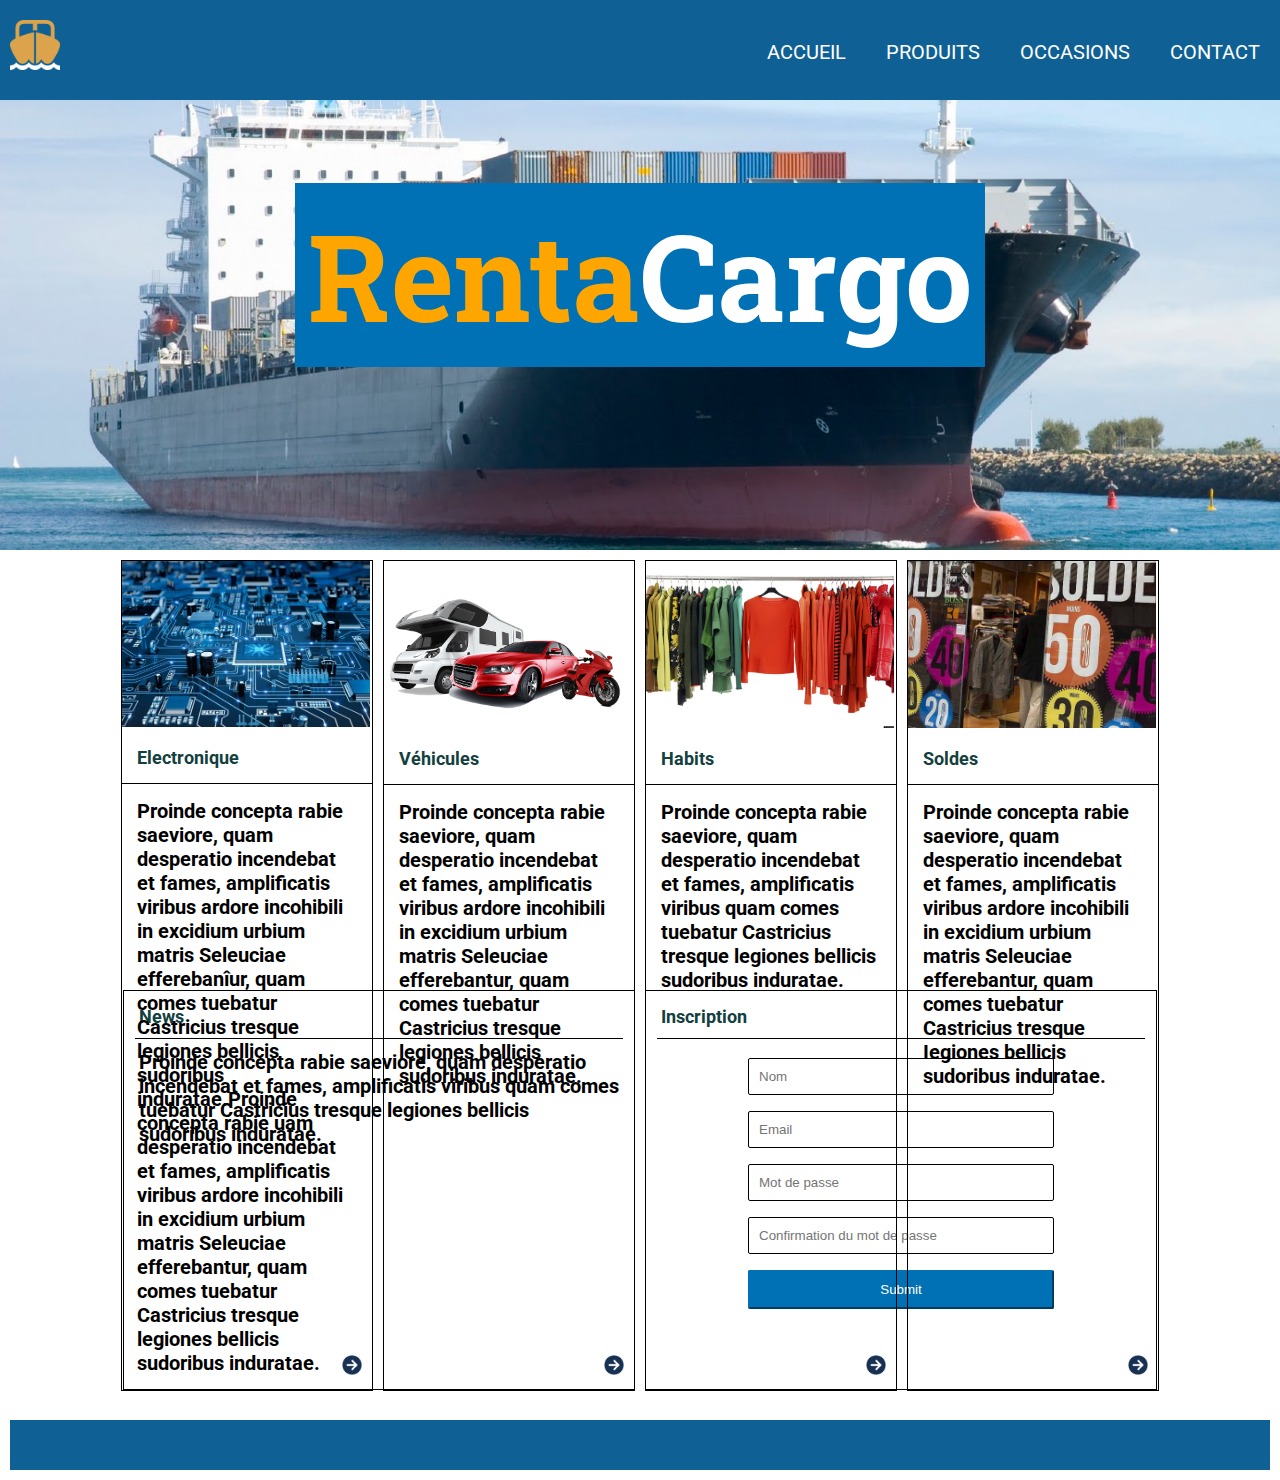
==== index.htm @ 73819aff "Improvement of the slider" ====
<!DOCTYPE html>
<html>

<head>
    <meta charset="UTF-8">
    <title>Flex</title>
    <link rel="stylesheet" type="text/css" href="style.css">
    <link rel="stylesheet" type="text/css" href="font-awesome.min.css">
    <link href="https://fonts.googleapis.com/css2?family=Roboto+Slab:wght@700&family=Roboto:wght@400&display=swap"
        rel="stylesheet">
    <link href="https://fonts.googleapis.com/css?family=Open+Sans|Roboto+Slab|Roboto" rel="stylesheet">
</head>

<body>

    <header>
        <div id="logo">
            <img src="images/logo.png" alt="logo boat">
        </div>
        <div id="menu">
            <div class="hamburger"></div>
            <div class="menuItem">ACCUEIL</div>
            <div class="menuItem">PRODUITS</div>
            <div class="menuItem">OCCASIONS</div>
            <div class="menuItem">CONTACT</div>
        </div>
    </header>

    <div id="slider">
        <div id="titleR">Renta<span id="titleC">Cargo</span></div>
    </div>

    <div id="groupe_produits">

        <div class="parentArrowProduits">
            <div>
                <img src="./images/electronique.jpg" alt="electronic picture" width="248px">
            </div>
            <div class="titleProduits">
                Electronique
            </div>
            <div class="txtProduits">
                Proinde concepta rabie saeviore, quam desperatio incendebat et fames, amplificatis viribus ardore
                incohibili
                in excidium urbium matris Seleuciae efferebanîur, quam comes tuebatur Castricius tresque legiones
                bellicis
                sudoribus induratae.Proinde concepta rabie uam desperatio incendebat et fames, amplificatis viribus
                ardore
                incohibili in excidium urbium matris Seleuciae efferebantur, quam comes tuebatur Castricius tresque
                legiones
                bellicis sudoribus induratae.
            </div>
            <div class="arrowProduits">
                <img src="./images/arrow.png" alt="right arrow" width="20px">
            </div>
        </div>

        <div class="parentArrowProduits">
            <div>
                <img src="./images/vehicules.png" alt="vehicules picture" width="248" height="167" class="imgProduits">
            </div>
            <div class="titleProduits">
                Véhicules
            </div>
            <div class="txtProduits">
                Proinde concepta rabie saeviore, quam desperatio incendebat et fames, amplificatis viribus ardore
                incohibili
                in excidium urbium matris Seleuciae efferebantur, quam comes tuebatur Castricius tresque legiones
                bellicis
                sudoribus induratae.
            </div>
            <div class="arrowProduits">
                <img src="./images/arrow.png" alt="right arrow" width="20px">
            </div>
        </div>
        <div class="parentArrowProduits">
            <div>
                <img src="./images/habits.jpg" alt="clothes picture" width="248" height="167" class="imgProduits">
            </div>
            <div class="titleProduits">
                Habits
            </div>
            <div class="txtProduits">
                Proinde concepta rabie saeviore, quam desperatio incendebat et fames, amplificatis viribus quam comes
                tuebatur Castricius tresque legiones bellicis sudoribus induratae.
            </div>
            <div class="arrowProduits">
                <img src="./images/arrow.png" alt="right arrow" width="20px">
            </div>
        </div>
        <div class="parentArrowProduits">
            <div>
                <img src="./images/soldes.jpg" alt="discount picture" width="248" height="167" class="imgProduits">
            </div>
            <div class="titleProduits">
                Soldes
            </div>
            <div class="txtProduits">
                Proinde concepta rabie saeviore, quam desperatio incendebat et fames, amplificatis viribus ardore
                incohibili in excidium urbium matris Seleuciae efferebantur, quam comes tuebatur Castricius tresque
                Iegiones bellicis sudoribus induratae.
            </div>
            <div class="arrowProduits">
                <img src="./images/arrow.png" alt="right arrow" width="20px">
            </div>
        </div>
    </div>

    <div id="groupe_news_form">
        <div>
            <div class="titleNewsForm">
                News
            </div>
            <div class="invisibleBorder">
                <div class="invisibleBorderNewsForm"></div>
            </div>
            <div class="txtNewsForm">
                Proinde concepta rabie saeviore, quam desperatio incendebat et fames, amplificatis viribus quam comes
                tuebatur Castricius tresque legiones bellicis sudoribus induratae.
            </div>
        </div>
        <div>
            <div class="titleNewsForm">
                Inscription
            </div>
            <div class="invisibleBorder">
                <div class="invisibleBorderNewsForm"></div>
            </div>
            <div>
                <form>
                    <input type="text" placeholder="Nom" name="uname">

                    <input type="email" placeholder="Email" name="email" required>

                    <input type="password" placeholder="Mot de passe" name="pw" required>

                    <input type="password" placeholder="Confirmation du mot de passe" name="pw confirmation" required>

                    <button>Submit</button>

                </form>
            </div>
        </div>
    </div>

    <div id="footer"></div>

</body>

</html>
---- style.css ----
body {
    font-family: "Roboto";
    color: white;
    font-size: 20px;
    margin: 0px;
}

header {
    width: 100%;
    height: 100px;
    background-color: #0f6195;
    display: flex;
    flex-direction: row;
    justify-content: space-between;
}

#logo {
    padding: 10px;
    padding-top: 20px;
    flex: 0 0 100px;
    box-sizing: border-box;
}

#logo img {
    width: 50px;
}

#menu {
    box-sizing: border-box;
    display: flex;
    align-items: stretch;
    flex-direction: row;
}

#hamburger {
    display: none;
}

#menu .menuItem {
    flex: 0 0 0;
    padding: 20px;
    padding-top: 40px;
}

#menu .menuItem:hover {
    cursor: pointer;
    background-color: #0071b4;
}

#slider {
    /*le height doit absolument être dans le container*/
    height: 350px;
    display: flex;
    justify-content: center;
    align-items: center;
    background-image: url(./images/boat.jpg);
    background-repeat: no-repeat;
    background-size: 100%;
    background-position-y: center;
    padding-bottom: 100px;
}

#titleR {
    font-family: 'Roboto Slab';
    font-size: 120px;
    font-weight: bold;
    background-color: #0071b4;
    padding: 1%;
    color: #ffa500;
}

#titleC {
    color: white;
}

#groupe_produits {
    display: flex;
    /*permet de zoomer/rétressir la fenêtre et les éléments se wrap au lieu de resize*/
    flex-wrap: wrap;
    justify-content: center;
    margin: 10px;
    height: 400px;
    gap: 10px;
}

#groupe_produits>div {
    width: 250px;
    border-style: solid;
    border-color: #000;
    border-width: 1px;
}

.imgProduits {
    object-fit: cover;
}

.titleProduits {
    font-size: large;
    font-weight: bold;
    color: #12403E;
    padding: 15px;
    border-bottom: 1px solid #000;
}

.txtProduits {
    color: #000;
    font-weight: bold;
    padding: 15px;
}

.arrowProduits {
    position: absolute;
    bottom: 10px;
    right: 10px;
}

.parentArrowProduits {
    position: relative;
}

#groupe_news_form {
    display: flex;
    justify-content: center;
    /*le height doit absolument être dans le container*/
    height: 400px;
    margin: 10px;
    padding: 20px;
    gap: 10px;
}

#groupe_news_form>div {
    /*le width peut être ici*/
    width: 510px;
    border-style: solid;
    border-color: #000;
    border-width: 1px;
}

.titleNewsForm {
    font-size: large;
    font-weight: bold;
    color: #12403E;
    padding: 15px;
    padding-bottom: 0px;
}

.invisibleBorder {
    border: 1px solid white;
    padding: 10px 10px;
}

.invisibleBorderNewsForm {
    color: #000;
    border-bottom: 1px solid #000;
}

.txtNewsForm {
    color: #000;
    font-weight: bold;
    padding-left: 15px;
    padding-right: 15px;
}

input[type=text],
input[type=email],
input[type=password] {
    width: 60%;
    padding: 10px;
    margin: 8px 20%;
    display: inline-block;
    border: 1px solid #000;
    box-sizing: border-box;
    border-radius: 2px;
}

button {
    background-color: #0071b4;
    border-color: #0071b4;
    border-radius: 2px;
    color: #fff;
    padding: 10px;
    margin: 8px 20%;
    width: 60%;
    cursor: pointer;
}

button:hover {
    opacity: 0.8;
}

#footer {
    background-color: #0f6195;
    /*le height doit absolument être dans le container*/
    height: 50px;
    margin: 10px;
}

@media only screen and (max-width: 500px) {

    body {
        font-size: 8px;
    }

    .bulletMenu {
        flex-flow: column wrap;
        padding: 0;
    }

    .bulletMenu a {
        padding: 10px;
    }

    .bulletMenu li:last-of-type a {
        border-bottom: none;
    }

    #test22 {
        display: inline-block;
        align-self: flex-end;
        align-items: end;
        position: relative;
    }

    #slider {
        /*le height doit absolument être dans le container*/
        height: 200px;
    }

    #groupe_produits {
        /*le height doit absolument être dans le container*/
        height: 800px;
        padding: 10 0 0 0;
    }

    #groupe_produits div {
        width: 100%;
    }

    #groupe_news_form {
        background-color: white;
        flex-wrap: wrap;
        /*le height doit absolument être dans le container*/
        height: 400px;
        padding: 0 0 0 0;
    }

}
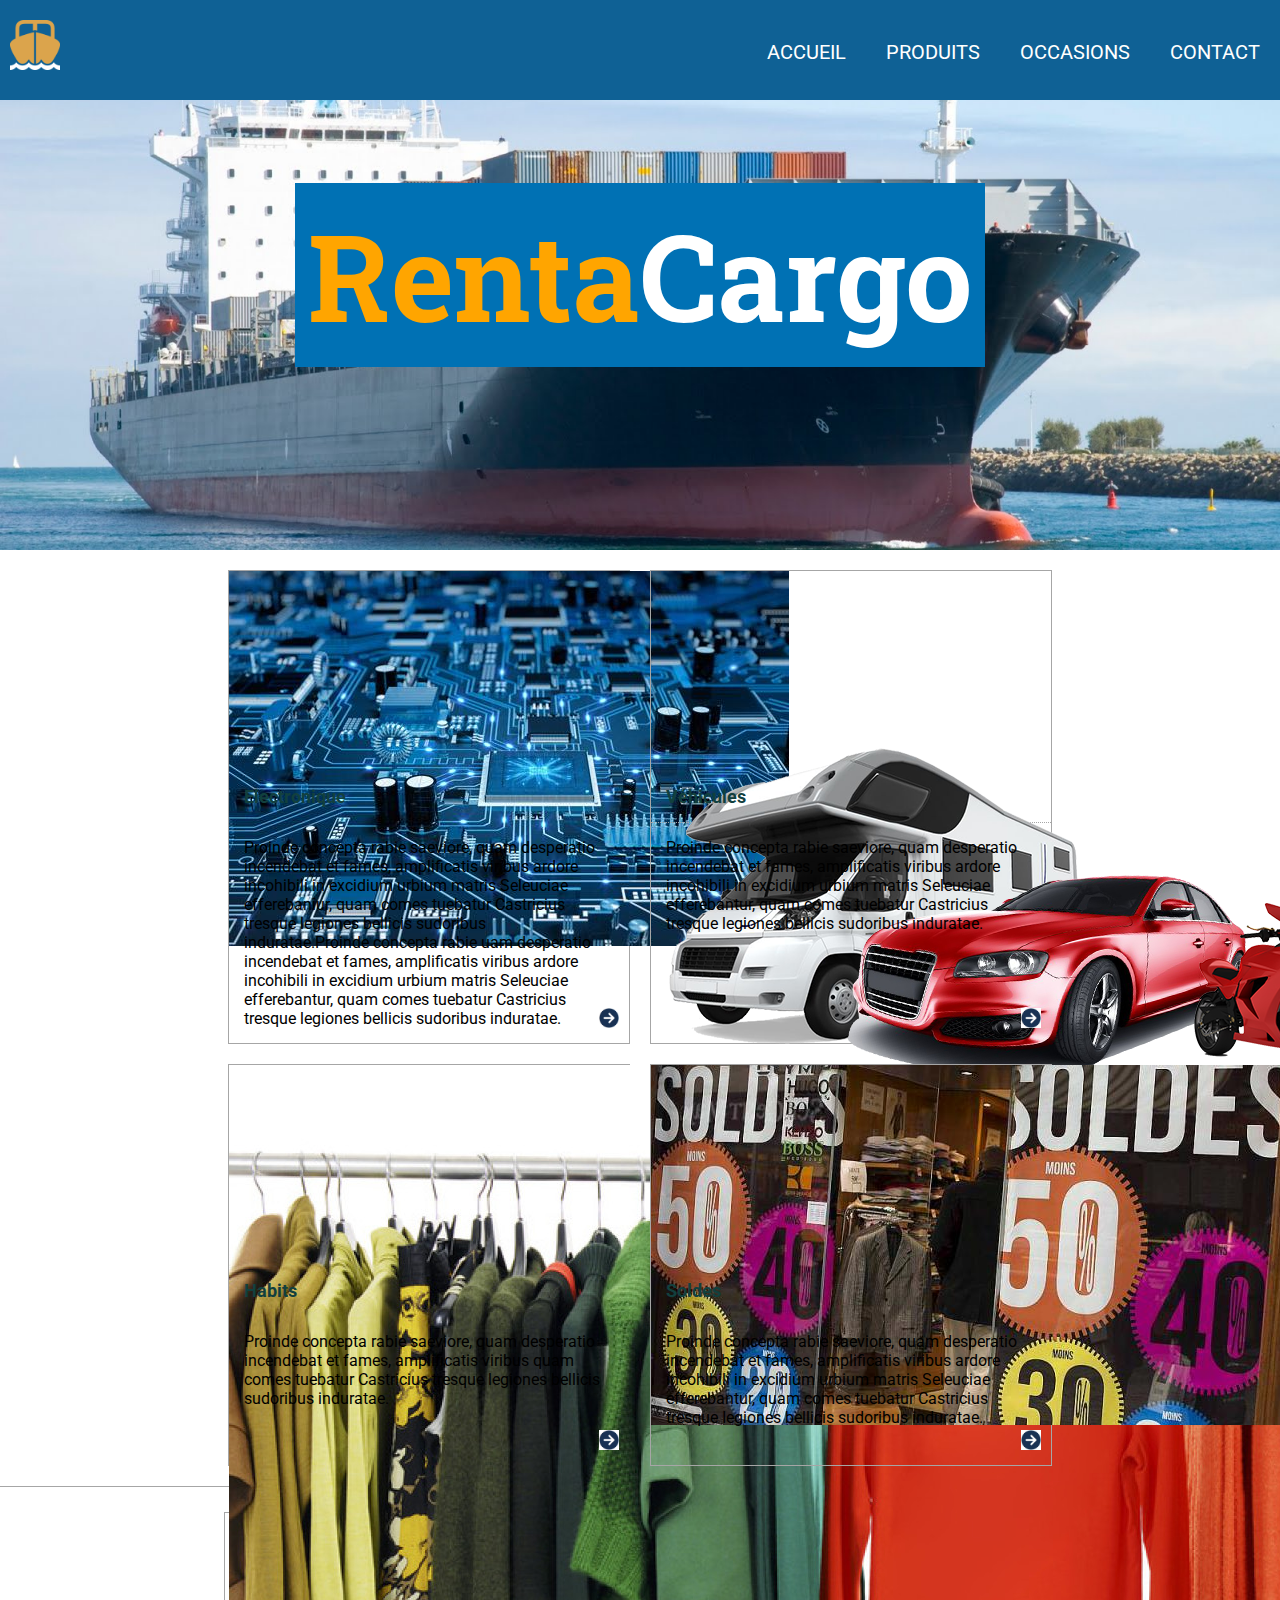
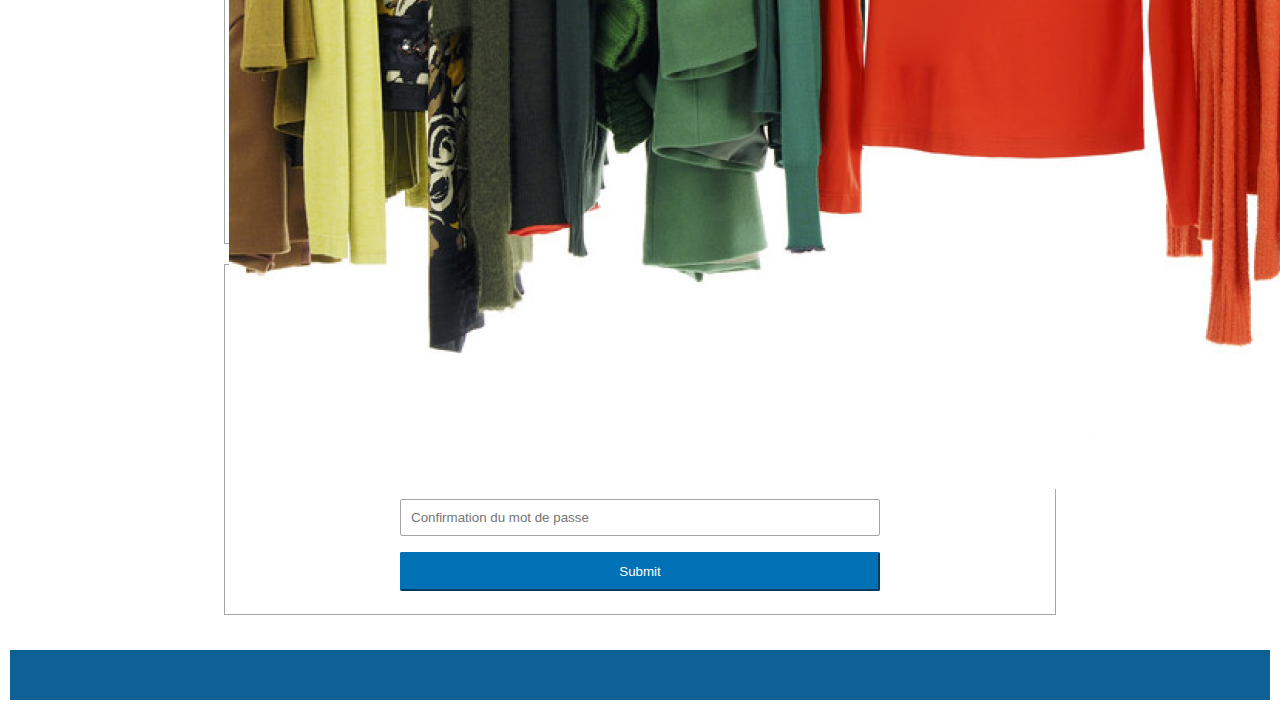
==== commit 96fc71bf: "Improvement of products & news form" ====
--- a/index.htm
+++ b/index.htm
@@ -30,16 +30,14 @@
         <div id="titleR">Renta<span id="titleC">Cargo</span></div>
     </div>
 
-    <div id="groupe_produits">
+    <div id="groupeProducts">
 
-        <div class="parentArrowProduits">
-            <div>
-                <img src="./images/electronique.jpg" alt="electronic picture" width="248px">
+        <div class="parentArrowProducts">
+            <div class="imgProducts">
+                <img src="./images/electronique.jpg" alt="electronic picture">
             </div>
-            <div class="titleProduits">
-                Electronique
-            </div>
-            <div class="txtProduits">
+            <div class="title">Electronique</div>
+            <div class="descriptionProducts">
                 Proinde concepta rabie saeviore, quam desperatio incendebat et fames, amplificatis viribus ardore
                 incohibili
                 in excidium urbium matris Seleuciae efferebanîur, quam comes tuebatur Castricius tresque legiones
@@ -50,79 +48,66 @@
                 legiones
                 bellicis sudoribus induratae.
             </div>
-            <div class="arrowProduits">
+            <div class="arrowProducts">
                 <img src="./images/arrow.png" alt="right arrow" width="20px">
             </div>
         </div>
 
-        <div class="parentArrowProduits">
-            <div>
-                <img src="./images/vehicules.png" alt="vehicules picture" width="248" height="167" class="imgProduits">
+        <div class="parentArrowProducts">
+            <div class="imgProducts">
+                <img src="./images/vehicules.png" alt="vehicules picture">
             </div>
-            <div class="titleProduits">
-                Véhicules
-            </div>
-            <div class="txtProduits">
+            <div class="title">Véhicules</div>
+            <div class="descriptionProducts">
                 Proinde concepta rabie saeviore, quam desperatio incendebat et fames, amplificatis viribus ardore
                 incohibili
                 in excidium urbium matris Seleuciae efferebantur, quam comes tuebatur Castricius tresque legiones
                 bellicis
                 sudoribus induratae.
             </div>
-            <div class="arrowProduits">
+            <div class="arrowProducts">
                 <img src="./images/arrow.png" alt="right arrow" width="20px">
             </div>
         </div>
-        <div class="parentArrowProduits">
-            <div>
-                <img src="./images/habits.jpg" alt="clothes picture" width="248" height="167" class="imgProduits">
+        <div class="parentArrowProducts">
+            <div class="imgProducts">
+                <img src="./images/habits.jpg" alt="clothes picture">
             </div>
-            <div class="titleProduits">
-                Habits
-            </div>
-            <div class="txtProduits">
+            <div class="title">Habits</div>
+            <div class="descriptionProducts">
                 Proinde concepta rabie saeviore, quam desperatio incendebat et fames, amplificatis viribus quam comes
                 tuebatur Castricius tresque legiones bellicis sudoribus induratae.
             </div>
-            <div class="arrowProduits">
+            <div class="arrowProducts">
                 <img src="./images/arrow.png" alt="right arrow" width="20px">
             </div>
         </div>
-        <div class="parentArrowProduits">
-            <div>
-                <img src="./images/soldes.jpg" alt="discount picture" width="248" height="167" class="imgProduits">
+        <div class="parentArrowProducts">
+            <div class="imgProducts">
+                <img src="./images/soldes.jpg" alt="discount picture">
             </div>
-            <div class="titleProduits">
-                Soldes
-            </div>
-            <div class="txtProduits">
+            <div class="title">Soldes</div>
+            <div class="descriptionProducts">
                 Proinde concepta rabie saeviore, quam desperatio incendebat et fames, amplificatis viribus ardore
                 incohibili in excidium urbium matris Seleuciae efferebantur, quam comes tuebatur Castricius tresque
                 Iegiones bellicis sudoribus induratae.
             </div>
-            <div class="arrowProduits">
+            <div class="arrowProducts">
                 <img src="./images/arrow.png" alt="right arrow" width="20px">
             </div>
         </div>
     </div>
 
-    <div id="groupe_news_form">
+    <div id="groupNewsForm">
         <div>
-            <div class="titleNewsForm">
-                News
-            </div>
-            <div class="invisibleBorder">
-                <div class="invisibleBorderNewsForm"></div>
-            </div>
+            <div class="title">News</div>
             <div class="txtNewsForm">
                 Proinde concepta rabie saeviore, quam desperatio incendebat et fames, amplificatis viribus quam comes
                 tuebatur Castricius tresque legiones bellicis sudoribus induratae.
             </div>
         </div>
         <div>
-            <div class="titleNewsForm">
-                Inscription
-            </div>
+            <div class="title">Inscription</div>
             <div class="invisibleBorder">
                 <div class="invisibleBorderNewsForm"></div>
             </div>
--- a/style.css
+++ b/style.css
@@ -73,90 +73,76 @@
     color: white;
 }
 
-#groupe_produits {
-    display: flex;
-    /*permet de zoomer/rétressir la fenêtre et les éléments se wrap au lieu de resize*/
+#groupeProducts {
+    display: flex;
     flex-wrap: wrap;
     justify-content: center;
+    flex-direction: row;
+    margin: auto;
+    padding: 10px;
+}
+
+#groupeProducts>div {
+    min-height: 400px;
+    width: 400px;
+    border: 1px solid #A6A6A6;
     margin: 10px;
-    height: 400px;
-    gap: 10px;
-}
-
-#groupe_produits>div {
-    width: 250px;
-    border-style: solid;
-    border-color: #000;
-    border-width: 1px;
-}
-
-.imgProduits {
-    object-fit: cover;
-}
-
-.titleProduits {
+}
+
+.imgProducts {
+    width: 100%;
+    height: 200px;
+    display: block;
+    background-repeat: no-repeat;
+    background-size: 100%;
+    background-position: center;
+}
+
+.title {
     font-size: large;
     font-weight: bold;
     color: #12403E;
     padding: 15px;
-    border-bottom: 1px solid #000;
-}
-
-.txtProduits {
+    border-bottom: 1px dotted #A6A6A6;
+}
+
+.descriptionProducts {
     color: #000;
-    font-weight: bold;
-    padding: 15px;
-}
-
-.arrowProduits {
+    font-size: medium;
+    padding: 15px;
+}
+
+.arrowProducts {
     position: absolute;
     bottom: 10px;
     right: 10px;
 }
 
-.parentArrowProduits {
+.parentArrowProducts {
     position: relative;
 }
 
-#groupe_news_form {
-    display: flex;
+#groupNewsForm {
+    display: flex;
+    flex-wrap: wrap;
     justify-content: center;
-    /*le height doit absolument être dans le container*/
-    height: 400px;
+    flex-direction: row;
+    margin: auto;
+    padding: 15px;
+    border-top: 1px solid #A6A6A6;
+}
+
+#groupNewsForm>div {
+    width: 800px;
+    min-height: 300px;
     margin: 10px;
-    padding: 20px;
-    gap: 10px;
-}
-
-#groupe_news_form>div {
-    /*le width peut être ici*/
-    width: 510px;
-    border-style: solid;
-    border-color: #000;
-    border-width: 1px;
-}
-
-.titleNewsForm {
-    font-size: large;
-    font-weight: bold;
-    color: #12403E;
-    padding: 15px;
-    padding-bottom: 0px;
-}
-
-.invisibleBorder {
-    border: 1px solid white;
-    padding: 10px 10px;
-}
-
-.invisibleBorderNewsForm {
-    color: #000;
-    border-bottom: 1px solid #000;
+    padding: 15px;
+    border: 1px solid #A6A6A6;
+    display: block;
 }
 
 .txtNewsForm {
     color: #000;
-    font-weight: bold;
     padding-left: 15px;
     padding-right: 15px;
 }
@@ -168,7 +154,7 @@
     padding: 10px;
     margin: 8px 20%;
     display: inline-block;
-    border: 1px solid #000;
+    border: 1px solid #A6A6A6;
     box-sizing: border-box;
     border-radius: 2px;
 }
@@ -226,17 +212,17 @@
         height: 200px;
     }
 
-    #groupe_produits {
+    #groupe_Products {
         /*le height doit absolument être dans le container*/
         height: 800px;
         padding: 10 0 0 0;
     }
 
-    #groupe_produits div {
+    #groupe_Products div {
         width: 100%;
     }
 
-    #groupe_news_form {
+    #groupNewsForm {
         background-color: white;
         flex-wrap: wrap;
         /*le height doit absolument être dans le container*/
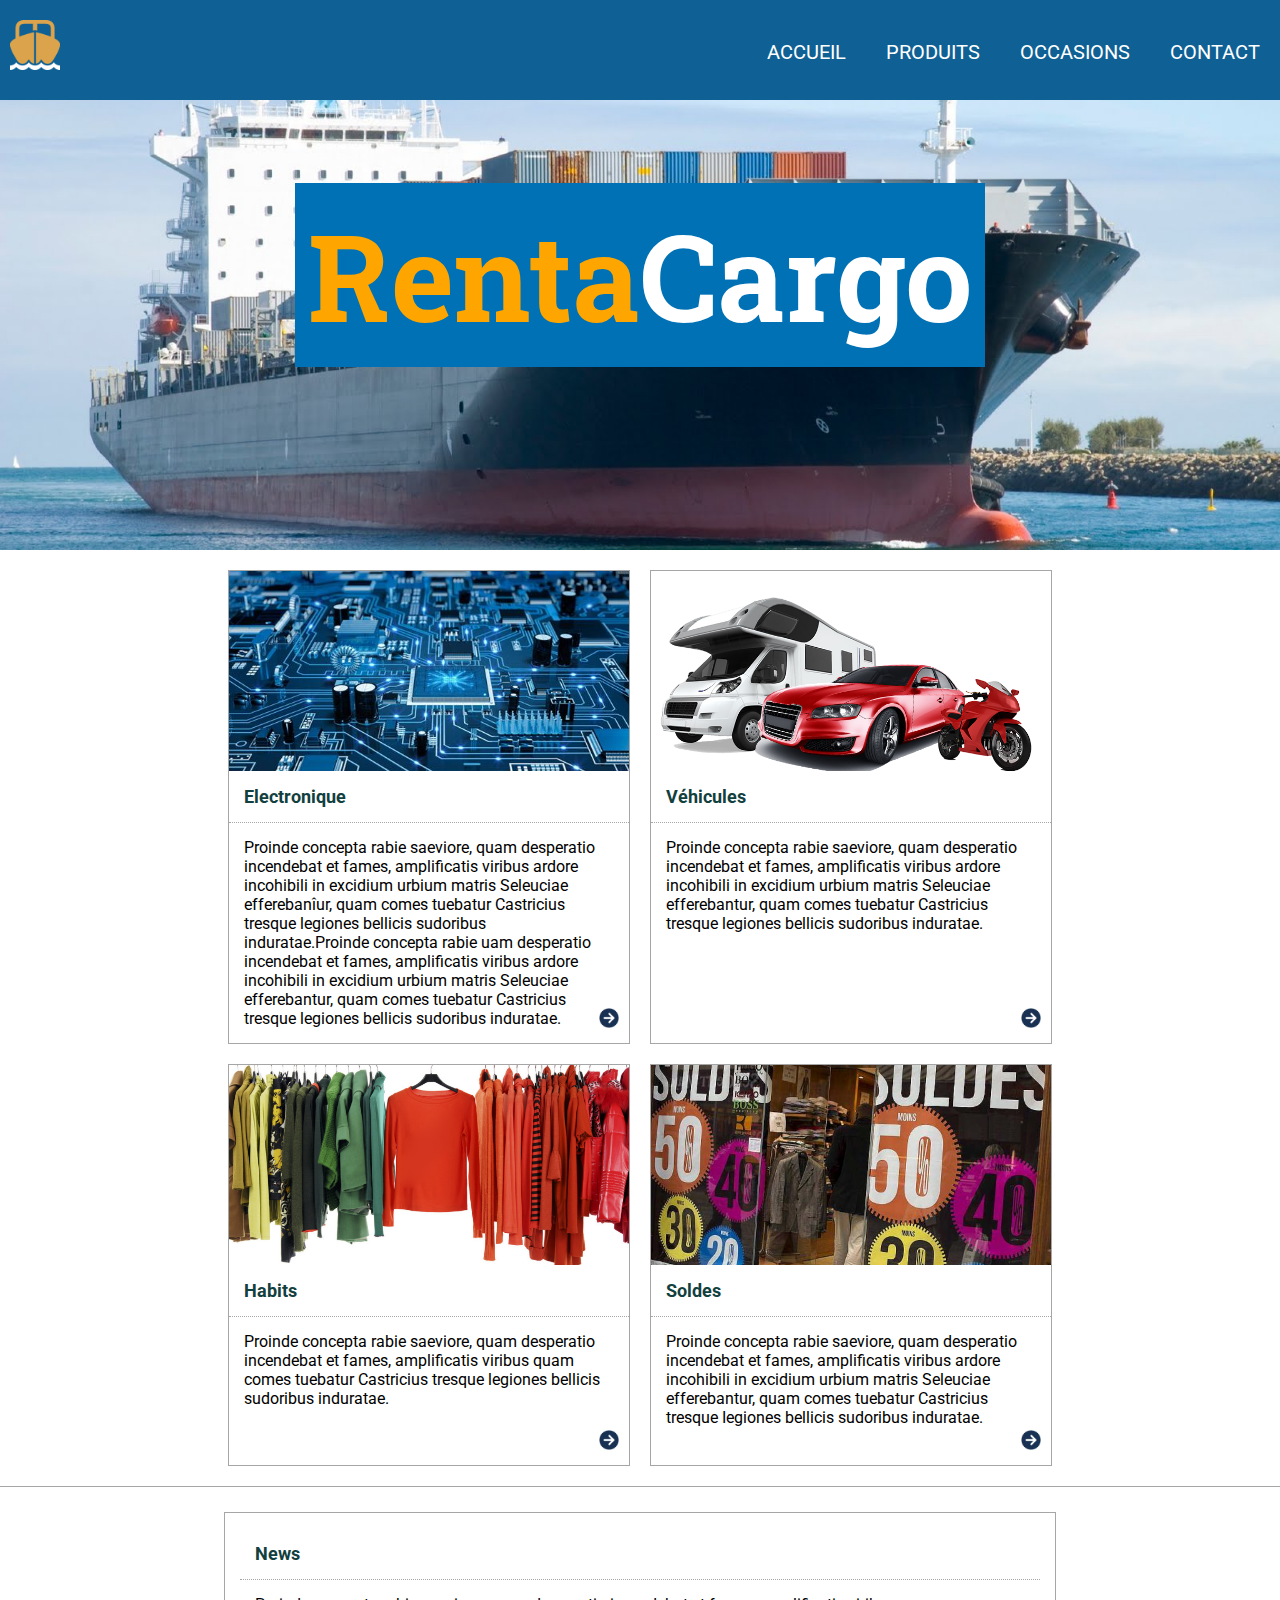
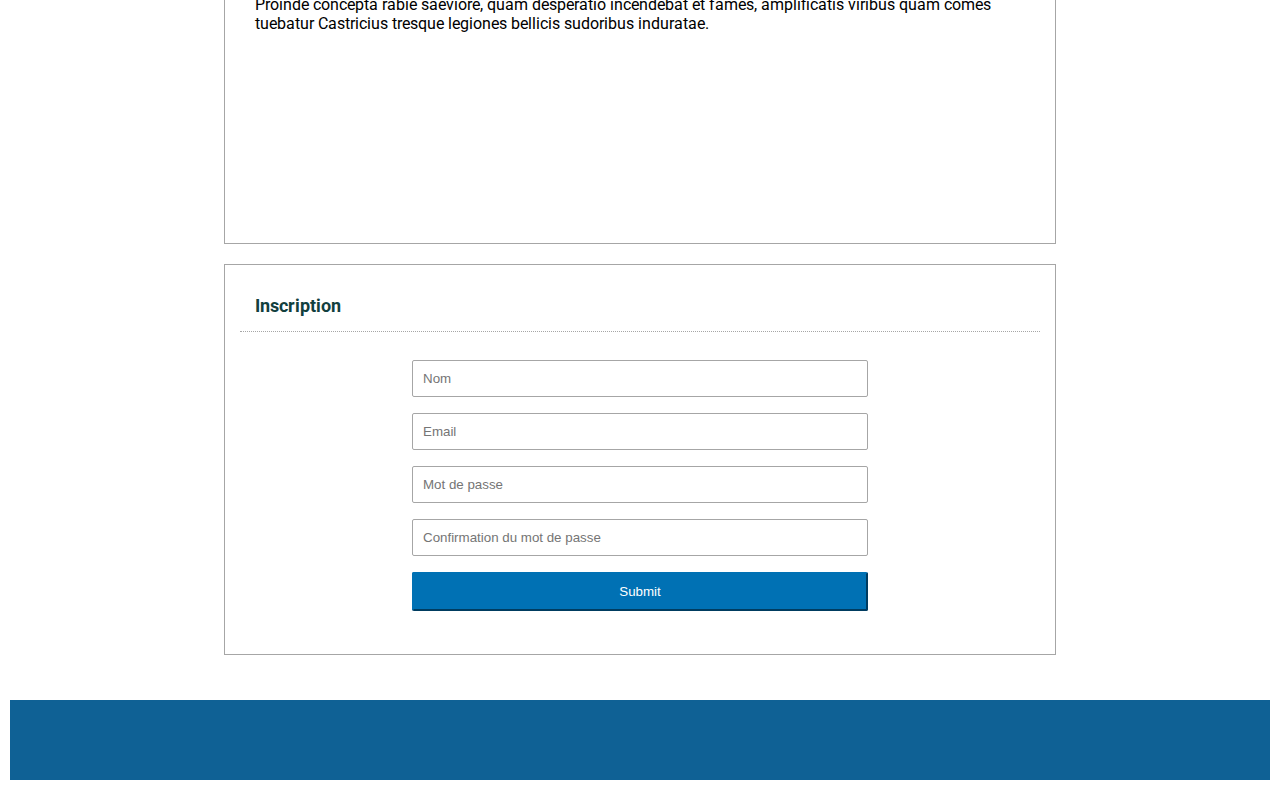
==== commit 9d218f11: "Improvement of products, news, form, footer" ====
--- a/index.htm
+++ b/index.htm
@@ -3,7 +3,7 @@
 
 <head>
     <meta charset="UTF-8">
-    <title>Flex</title>
+    <title>Flexbox</title>
     <link rel="stylesheet" type="text/css" href="style.css">
     <link rel="stylesheet" type="text/css" href="font-awesome.min.css">
     <link href="https://fonts.googleapis.com/css2?family=Roboto+Slab:wght@700&family=Roboto:wght@400&display=swap"
@@ -33,9 +33,7 @@
     <div id="groupeProducts">
 
         <div class="parentArrowProducts">
-            <div class="imgProducts">
-                <img src="./images/electronique.jpg" alt="electronic picture">
-            </div>
+            <div class="imgProducts" id="imgElectronic"></div>
             <div class="title">Electronique</div>
             <div class="descriptionProducts">
                 Proinde concepta rabie saeviore, quam desperatio incendebat et fames, amplificatis viribus ardore
@@ -49,14 +47,12 @@
                 bellicis sudoribus induratae.
             </div>
             <div class="arrowProducts">
-                <img src="./images/arrow.png" alt="right arrow" width="20px">
+                <img src="./images/arrow.png" alt="right arrow">
             </div>
         </div>
 
         <div class="parentArrowProducts">
-            <div class="imgProducts">
-                <img src="./images/vehicules.png" alt="vehicules picture">
-            </div>
+            <div class="imgProducts" id="imgVehicle"></div>
             <div class="title">Véhicules</div>
             <div class="descriptionProducts">
                 Proinde concepta rabie saeviore, quam desperatio incendebat et fames, amplificatis viribus ardore
@@ -66,26 +62,22 @@
                 sudoribus induratae.
             </div>
             <div class="arrowProducts">
-                <img src="./images/arrow.png" alt="right arrow" width="20px">
+                <img src="./images/arrow.png" alt="right arrow">
             </div>
         </div>
         <div class="parentArrowProducts">
-            <div class="imgProducts">
-                <img src="./images/habits.jpg" alt="clothes picture">
-            </div>
+            <div class="imgProducts" id="imgClothes"></div>
             <div class="title">Habits</div>
             <div class="descriptionProducts">
                 Proinde concepta rabie saeviore, quam desperatio incendebat et fames, amplificatis viribus quam comes
                 tuebatur Castricius tresque legiones bellicis sudoribus induratae.
             </div>
             <div class="arrowProducts">
-                <img src="./images/arrow.png" alt="right arrow" width="20px">
+                <img src="./images/arrow.png" alt="right arrow">
             </div>
         </div>
         <div class="parentArrowProducts">
-            <div class="imgProducts">
-                <img src="./images/soldes.jpg" alt="discount picture">
-            </div>
+            <div class="imgProducts" id="imgSales"></div>
             <div class="title">Soldes</div>
             <div class="descriptionProducts">
                 Proinde concepta rabie saeviore, quam desperatio incendebat et fames, amplificatis viribus ardore
@@ -93,7 +85,7 @@
                 Iegiones bellicis sudoribus induratae.
             </div>
             <div class="arrowProducts">
-                <img src="./images/arrow.png" alt="right arrow" width="20px">
+                <img src="./images/arrow.png" alt="right arrow">
             </div>
         </div>
     </div>
@@ -101,7 +93,7 @@
     <div id="groupNewsForm">
         <div>
             <div class="title">News</div>
-            <div class="txtNewsForm">
+            <div class="descriptionProducts">
                 Proinde concepta rabie saeviore, quam desperatio incendebat et fames, amplificatis viribus quam comes
                 tuebatur Castricius tresque legiones bellicis sudoribus induratae.
             </div>
@@ -128,7 +120,7 @@
         </div>
     </div>
 
-    <div id="footer"></div>
+    <footer></footer>
 
 </body>
 
--- a/style.css
+++ b/style.css
@@ -98,6 +98,22 @@
     background-position: center;
 }
 
+#imgElectronic {
+    background-image: url("images/electronique.jpg");
+}
+
+#imgVehicle {
+    background-image: url("images/vehicules.png");
+}
+
+#imgClothes {
+    background-image: url("images/habits.jpg");
+}
+
+#imgSales {
+    background-image: url("images/soldes.jpg");
+}
+
 .title {
     font-size: large;
     font-weight: bold;
@@ -118,6 +134,10 @@
     right: 10px;
 }
 
+.arrowProducts img {
+    width: 20px;
+}
+
 .parentArrowProducts {
     position: relative;
 }
@@ -141,10 +161,8 @@
     display: block;
 }
 
-.txtNewsForm {
-    color: #000;
-    padding-left: 15px;
-    padding-right: 15px;
+form {
+    padding: 20px;
 }
 
 input[type=text],
@@ -174,11 +192,15 @@
     opacity: 0.8;
 }
 
-#footer {
+footer {
     background-color: #0f6195;
+    margin: 10px;
+    margin-top: 20px;
+    padding: 15px;
     /*le height doit absolument être dans le container*/
     height: 50px;
-    margin: 10px;
+    text-align: center;
+    display: block;
 }
 
 @media only screen and (max-width: 500px) {
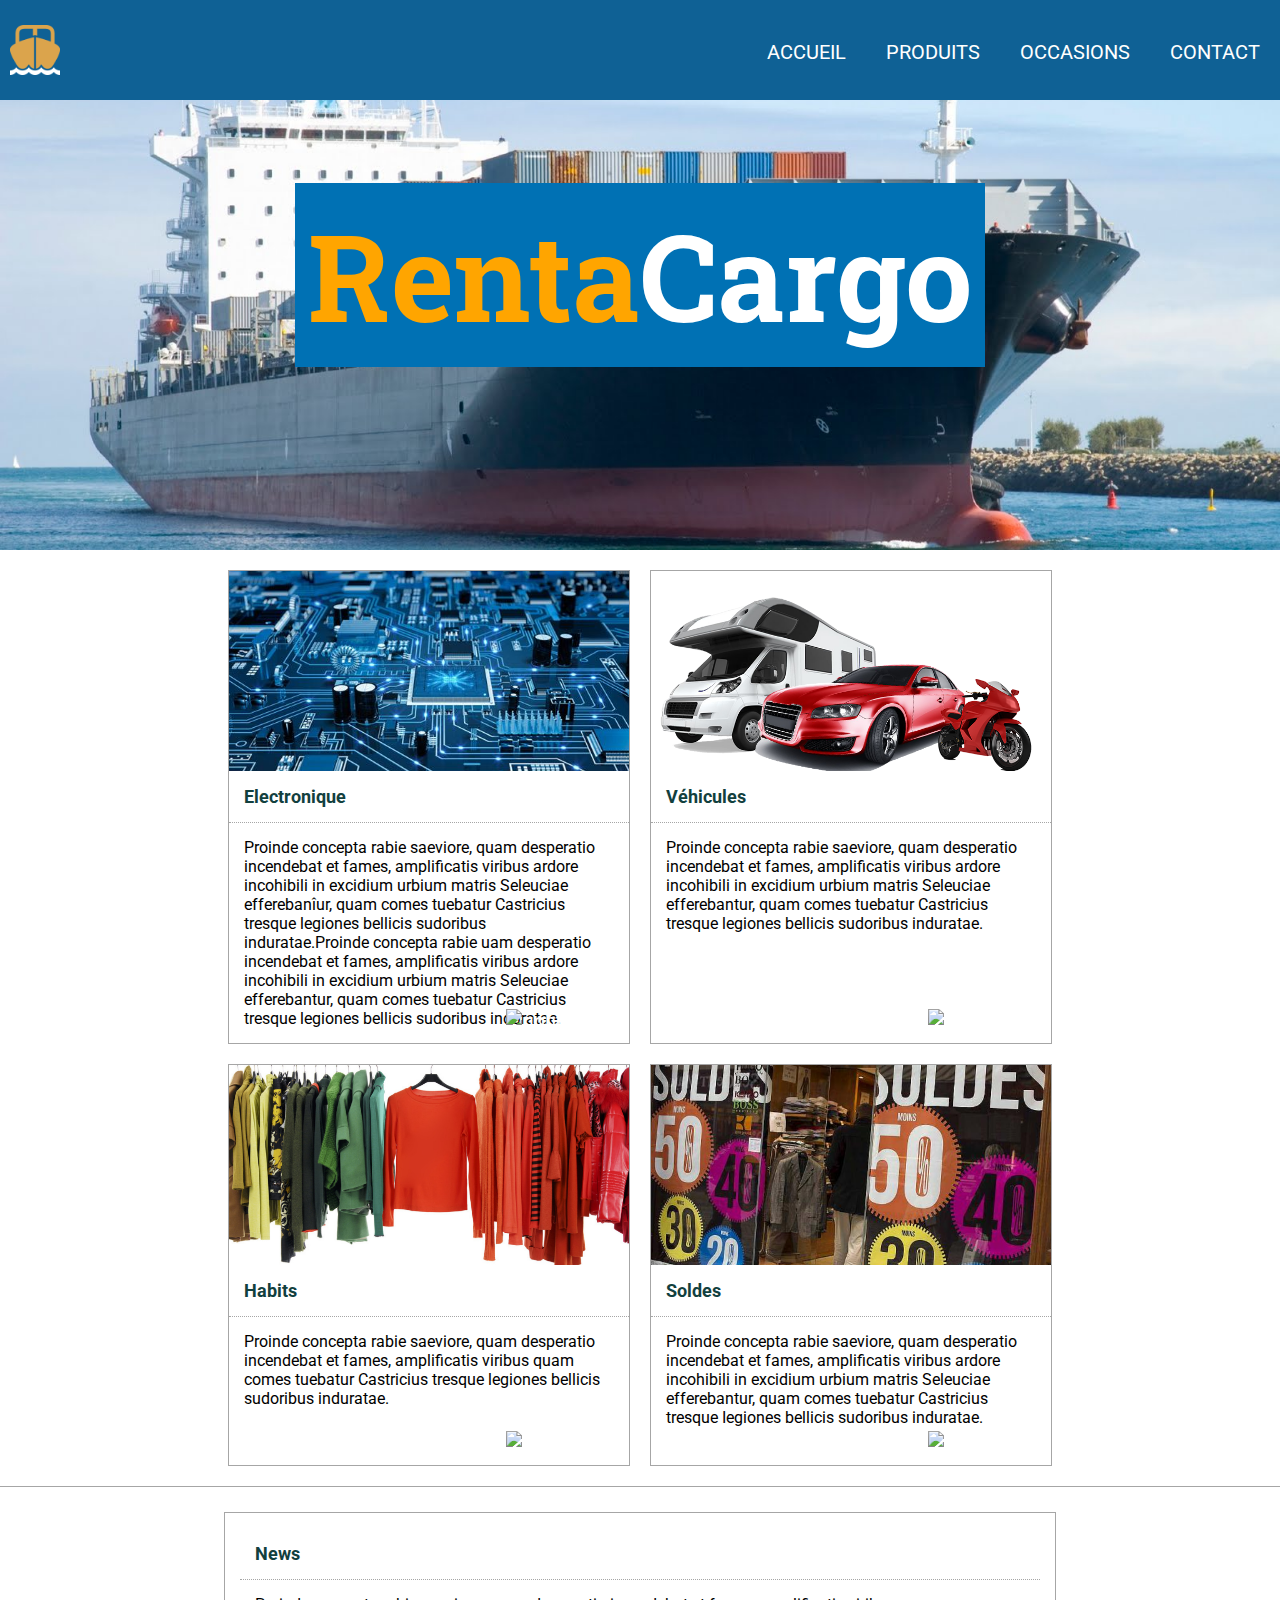
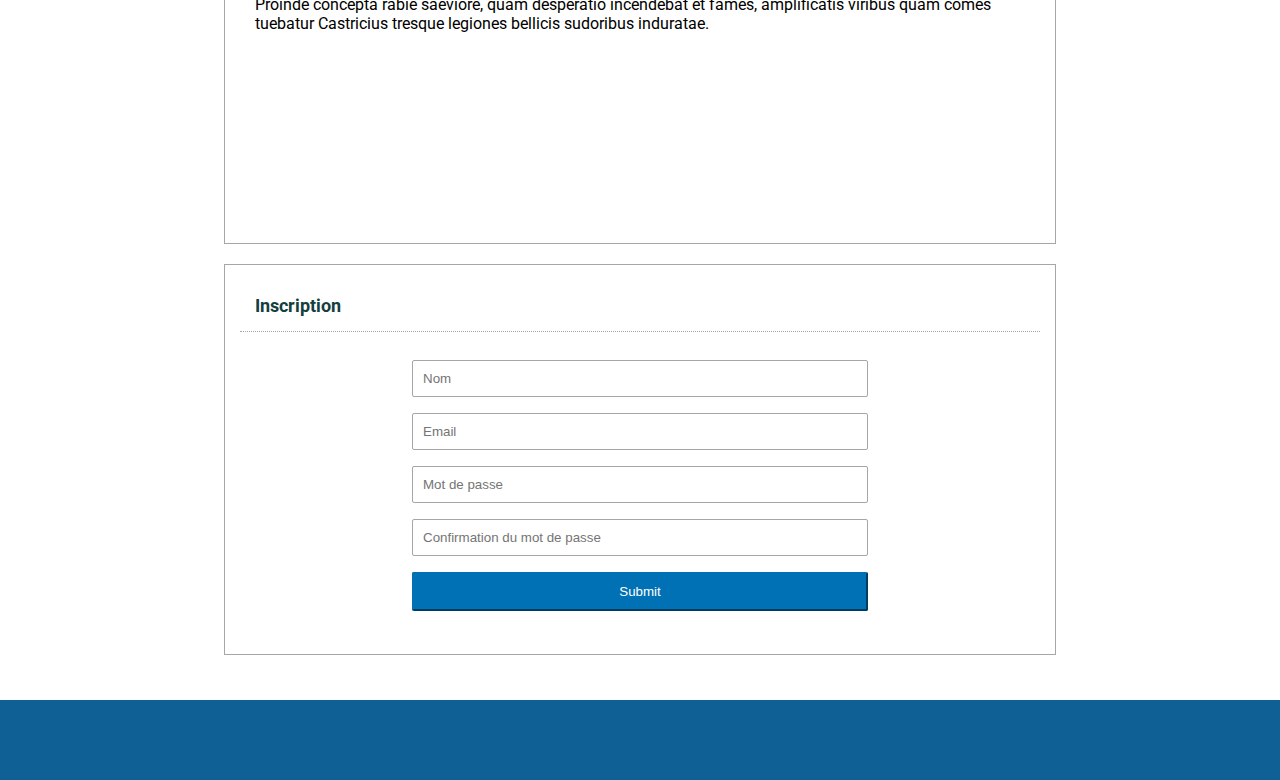
==== commit ff4f904b: "fix:header and hamburger hover" ====
--- a/index.htm
+++ b/index.htm
@@ -5,7 +5,6 @@
     <meta charset="UTF-8">
     <title>Flexbox</title>
     <link rel="stylesheet" type="text/css" href="style.css">
-    <link rel="stylesheet" type="text/css" href="font-awesome.min.css">
     <link href="https://fonts.googleapis.com/css2?family=Roboto+Slab:wght@700&family=Roboto:wght@400&display=swap"
         rel="stylesheet">
     <link href="https://fonts.googleapis.com/css?family=Open+Sans|Roboto+Slab|Roboto" rel="stylesheet">
@@ -17,8 +16,11 @@
         <div id="logo">
             <img src="images/logo.png" alt="logo boat">
         </div>
+        
         <div id="menu">
-            <div class="hamburger"></div>
+            <div id="hamburger">
+                <img src="images/bars-solid.svg" alt="logo hamburger">
+            </div>
             <div class="menuItem">ACCUEIL</div>
             <div class="menuItem">PRODUITS</div>
             <div class="menuItem">OCCASIONS</div>
@@ -47,7 +49,7 @@
                 bellicis sudoribus induratae.
             </div>
             <div class="arrowProducts">
-                <img src="./images/arrow.png" alt="right arrow">
+                <img src="images/circle-arrow-right-solid.svg" alt="right arrow">
             </div>
         </div>
 
@@ -62,7 +64,7 @@
                 sudoribus induratae.
             </div>
             <div class="arrowProducts">
-                <img src="./images/arrow.png" alt="right arrow">
+                <img src="images/circle-arrow-right-solid.svg" alt="right arrow">
             </div>
         </div>
         <div class="parentArrowProducts">
@@ -73,7 +75,7 @@
                 tuebatur Castricius tresque legiones bellicis sudoribus induratae.
             </div>
             <div class="arrowProducts">
-                <img src="./images/arrow.png" alt="right arrow">
+                <img src="images/circle-arrow-right-solid.svg" alt="right arrow">
             </div>
         </div>
         <div class="parentArrowProducts">
@@ -85,7 +87,7 @@
                 Iegiones bellicis sudoribus induratae.
             </div>
             <div class="arrowProducts">
-                <img src="./images/arrow.png" alt="right arrow">
+                <img src="images/circle-arrow-right-solid.svg" alt="right arrow">
             </div>
         </div>
     </div>
--- a/style.css
+++ b/style.css
@@ -16,8 +16,7 @@
 
 #logo {
     padding: 10px;
-    padding-top: 20px;
-    flex: 0 0 100px;
+    padding-top: 25px;
     box-sizing: border-box;
 }
 
@@ -25,15 +24,15 @@
     width: 50px;
 }
 
+#hamburger {
+    display: none;
+}
+
 #menu {
     box-sizing: border-box;
     display: flex;
     align-items: stretch;
     flex-direction: row;
-}
-
-#hamburger {
-    display: none;
 }
 
 #menu .menuItem {
@@ -194,7 +193,6 @@
 
 footer {
     background-color: #0f6195;
-    margin: 10px;
     margin-top: 20px;
     padding: 15px;
     /*le height doit absolument être dans le container*/
@@ -203,31 +201,72 @@
     display: block;
 }
 
-@media only screen and (max-width: 500px) {
+@media only screen and (max-width: 700px) {
 
     body {
-        font-size: 8px;
-    }
-
-    .bulletMenu {
-        flex-flow: column wrap;
-        padding: 0;
-    }
-
-    .bulletMenu a {
-        padding: 10px;
-    }
-
-    .bulletMenu li:last-of-type a {
-        border-bottom: none;
-    }
-
-    #test22 {
-        display: inline-block;
-        align-self: flex-end;
-        align-items: end;
-        position: relative;
-    }
+        font-size: 25px;
+    }
+
+    header {
+        height: 100px;
+        display: flex;
+        flex-direction: column;
+        align-items: stretch;
+    }
+
+    #logo {
+        width: 70px;
+    }
+
+    #menu {
+        width: 100%;
+        flex: 1 1 auto;
+        margin-top: 0px;
+        margin-left: 0px;
+        padding: 0px;
+        display: flex;
+        justify-content: flex-start;
+        align-items: flex-end;
+        flex-direction: column;
+        z-index: 10;
+    }
+
+    #menu .menuItem {
+        box-sizing: border-box;
+        flex: 1 0 0;
+        background-color: #0f6195;
+        width: 100%;
+        padding: 15px;
+        border-top: 1px solid white;
+    }
+
+    .menuItem {
+        display: none;
+    }
+
+    #hamburger:hover .menuItem {
+        display: block;
+    }
+
+    #menu:hover .menuItem {
+        display: block;
+    }
+
+    #hamburger {
+        display: block;
+        position: absolute;
+        right: 15px;
+        top: 20px;
+        padding-bottom: 10px;
+        padding-left: 30px;
+        z-index: 10;
+    }
+
+    #hamburger img {
+        width: 50px;
+    }
+
+
 
     #slider {
         /*le height doit absolument être dans le container*/
@@ -251,5 +290,4 @@
         height: 400px;
         padding: 0 0 0 0;
     }
-
 }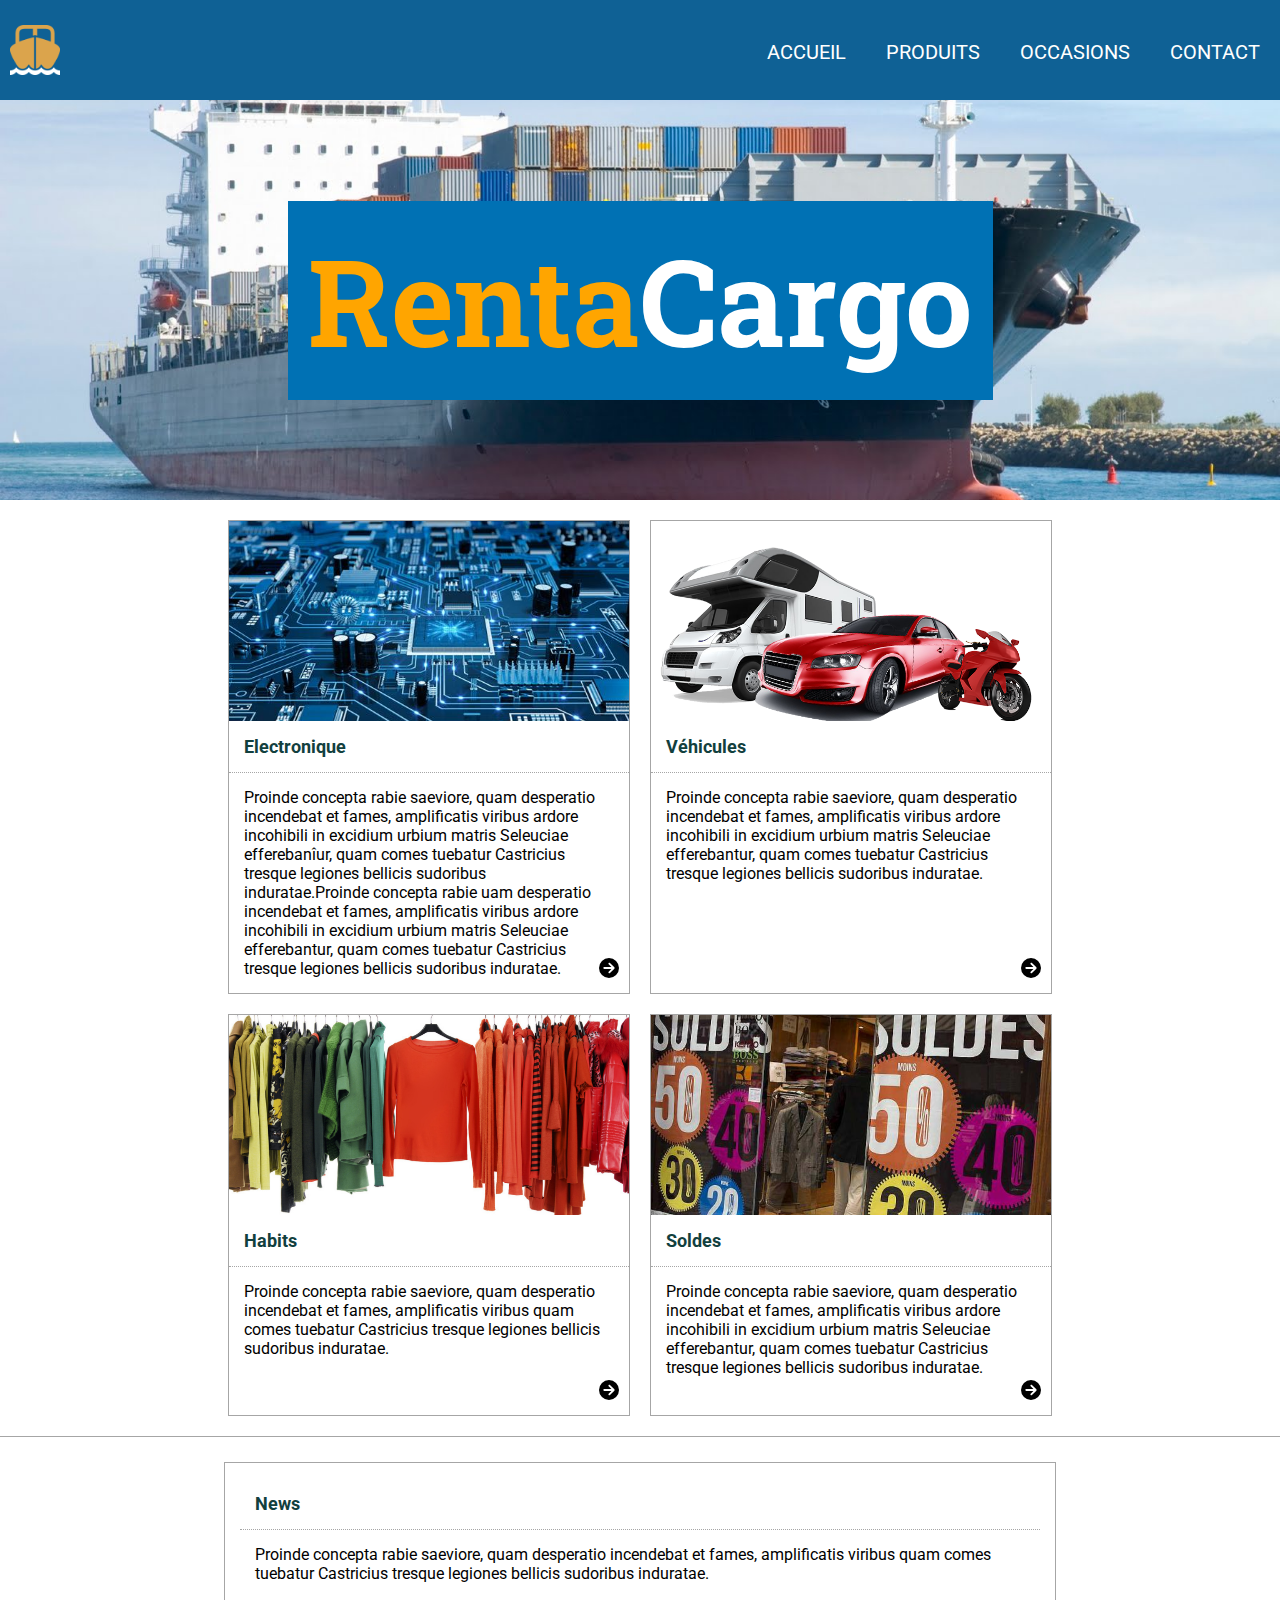
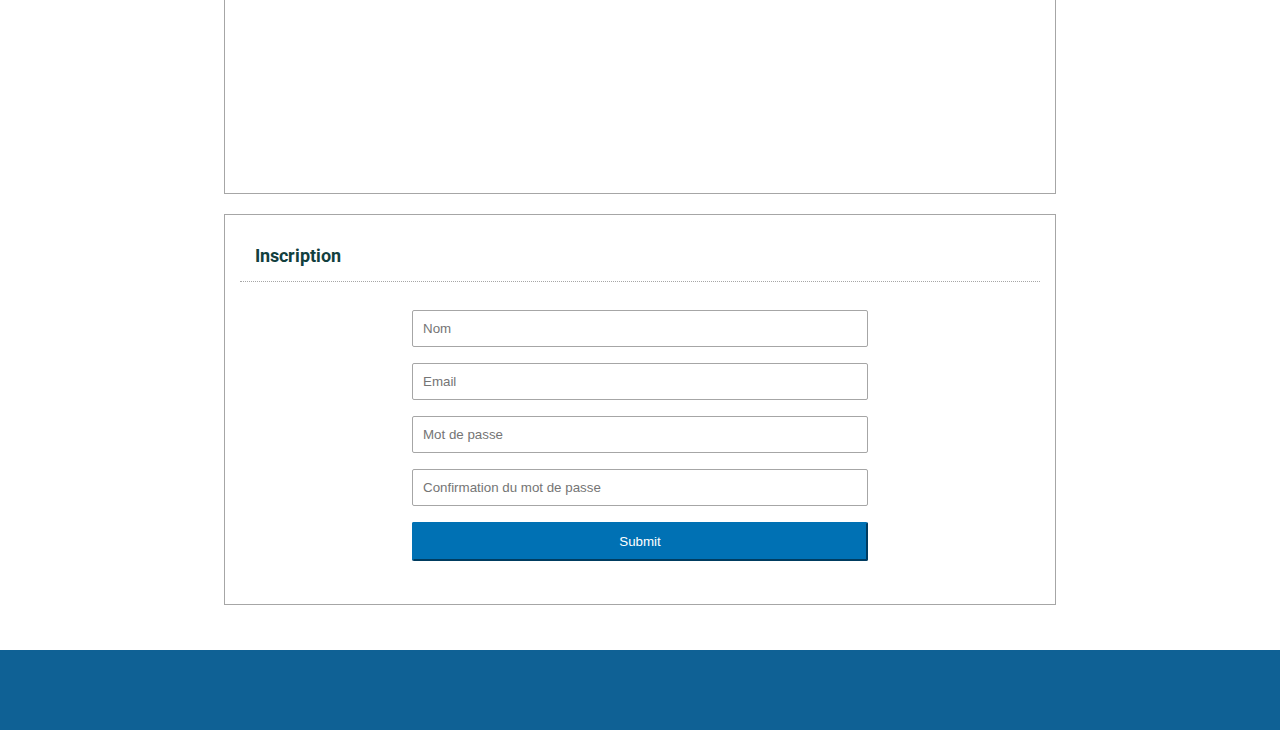
==== commit 19bf58c0: "fix:slider, product, news form" ====
--- a/index.htm
+++ b/index.htm
@@ -29,12 +29,12 @@
     </header>
 
     <div id="slider">
-        <div id="titleR">Renta<span id="titleC">Cargo</span></div>
+        <div id="titleRC">Renta<span id="titleC">Cargo</span></div>
     </div>
 
-    <div id="groupeProducts">
+    <div id="groupProducts">
 
-        <div class="parentArrowProducts">
+        <div class="product parentArrowProducts">
             <div class="imgProducts" id="imgElectronic"></div>
             <div class="title">Electronique</div>
             <div class="descriptionProducts">
@@ -53,7 +53,7 @@
             </div>
         </div>
 
-        <div class="parentArrowProducts">
+        <div class="product parentArrowProducts">
             <div class="imgProducts" id="imgVehicle"></div>
             <div class="title">Véhicules</div>
             <div class="descriptionProducts">
@@ -67,7 +67,7 @@
                 <img src="images/circle-arrow-right-solid.svg" alt="right arrow">
             </div>
         </div>
-        <div class="parentArrowProducts">
+        <div class="product parentArrowProducts">
             <div class="imgProducts" id="imgClothes"></div>
             <div class="title">Habits</div>
             <div class="descriptionProducts">
@@ -78,7 +78,7 @@
                 <img src="images/circle-arrow-right-solid.svg" alt="right arrow">
             </div>
         </div>
-        <div class="parentArrowProducts">
+        <div class="product parentArrowProducts">
             <div class="imgProducts" id="imgSales"></div>
             <div class="title">Soldes</div>
             <div class="descriptionProducts">
@@ -93,14 +93,14 @@
     </div>
 
     <div id="groupNewsForm">
-        <div>
+        <div id="news">
             <div class="title">News</div>
             <div class="descriptionProducts">
                 Proinde concepta rabie saeviore, quam desperatio incendebat et fames, amplificatis viribus quam comes
                 tuebatur Castricius tresque legiones bellicis sudoribus induratae.
             </div>
         </div>
-        <div>
+        <div id="form">
             <div class="title">Inscription</div>
             <div class="invisibleBorder">
                 <div class="invisibleBorderNewsForm"></div>
--- a/style.css
+++ b/style.css
@@ -48,23 +48,24 @@
 
 #slider {
     /*le height doit absolument être dans le container*/
-    height: 350px;
+    position: relative;
+    height: 400px;
+    background-image: url(images/boat.jpg);
+    background-repeat: no-repeat;
+    background-size: 100% auto;
+    background-position: center;
     display: flex;
     justify-content: center;
     align-items: center;
-    background-image: url(./images/boat.jpg);
-    background-repeat: no-repeat;
-    background-size: 100%;
-    background-position-y: center;
-    padding-bottom: 100px;
-}
-
-#titleR {
+    box-sizing: border-box;
+}
+
+#titleRC {
     font-family: 'Roboto Slab';
     font-size: 120px;
     font-weight: bold;
     background-color: #0071b4;
-    padding: 1%;
+    padding: 20px;
     color: #ffa500;
 }
 
@@ -72,7 +73,7 @@
     color: white;
 }
 
-#groupeProducts {
+#groupProducts {
     display: flex;
     flex-wrap: wrap;
     justify-content: center;
@@ -81,7 +82,7 @@
     padding: 10px;
 }
 
-#groupeProducts>div {
+#groupProducts>div {
     min-height: 400px;
     width: 400px;
     border: 1px solid #A6A6A6;
@@ -220,7 +221,7 @@
 
     #menu {
         width: 100%;
-        flex: 1 1 auto;
+        flex: 0 0 auto;
         margin-top: 0px;
         margin-left: 0px;
         padding: 0px;
@@ -266,28 +267,25 @@
         width: 50px;
     }
 
-
-
     #slider {
         /*le height doit absolument être dans le container*/
         height: 200px;
-    }
-
-    #groupe_Products {
-        /*le height doit absolument être dans le container*/
-        height: 800px;
-        padding: 10 0 0 0;
-    }
-
-    #groupe_Products div {
+        margin: 0px 0px 10px 0px;
+    }
+
+    #slider #titleRC {
+        font-size: 50px;
+    }
+
+    #groupProducts #groupNewsForm {
+        padding: 0 20 0 20;
+        border: 0px;
+        align-items: flex-start;
+    }
+
+    .product #news #form {
         width: 100%;
-    }
-
-    #groupNewsForm {
-        background-color: white;
-        flex-wrap: wrap;
-        /*le height doit absolument être dans le container*/
-        height: 400px;
-        padding: 0 0 0 0;
+        margin-left: 0px;
+        margin-right: 0px;
     }
 }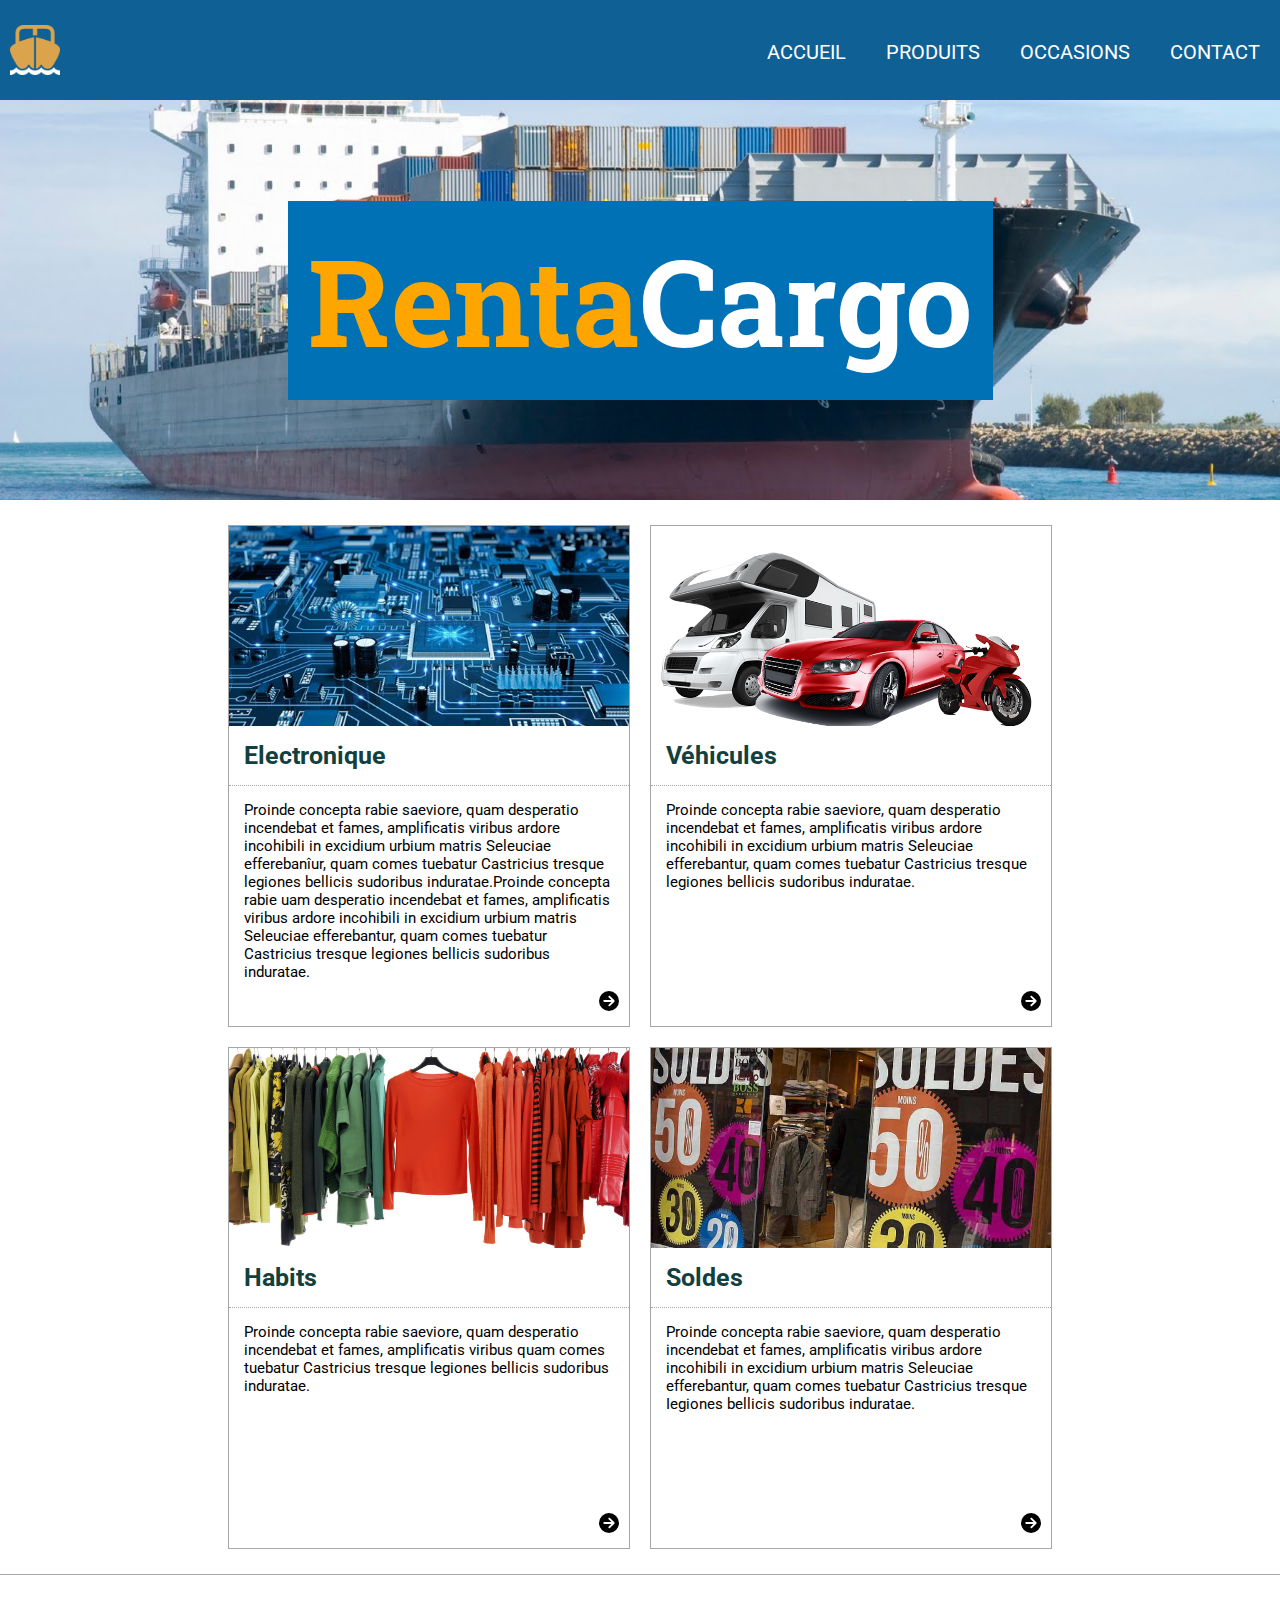
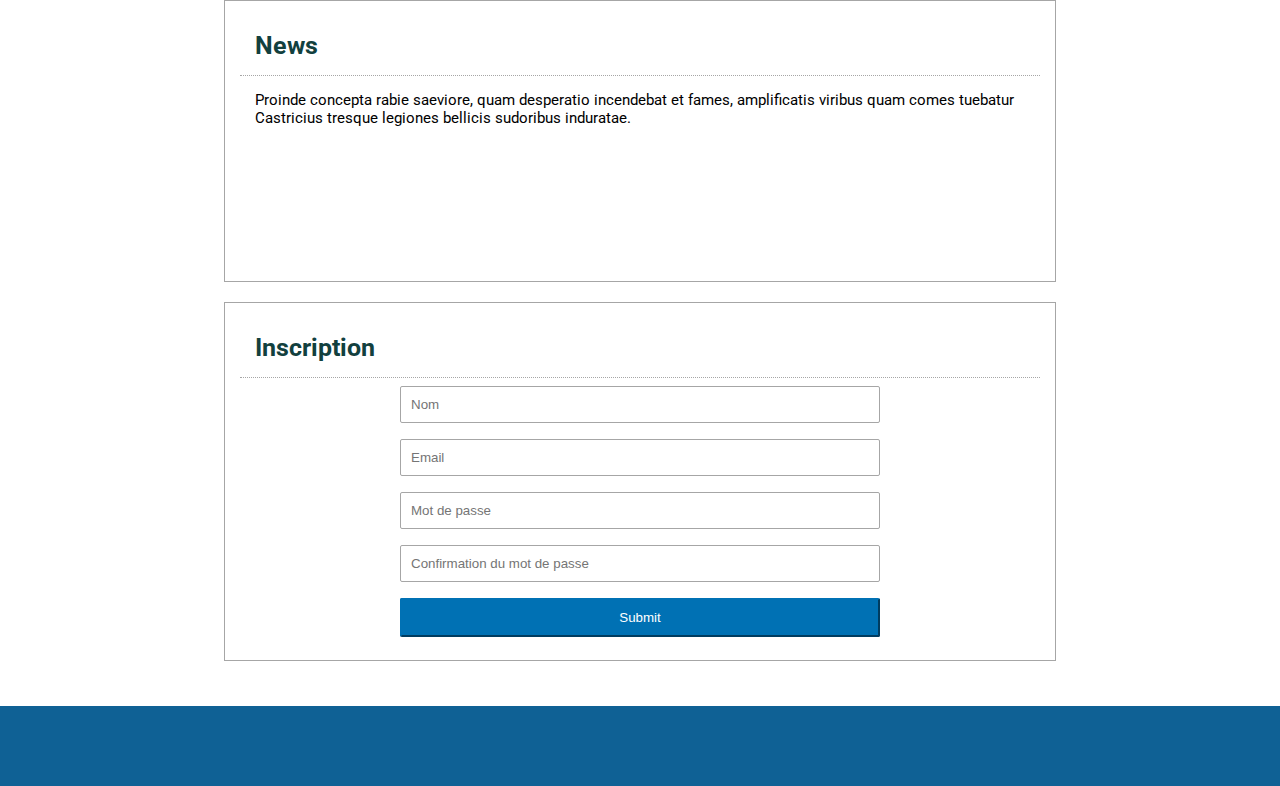
==== commit 332b77e7: "fix:products expand and minor bug" ====
--- a/index.htm
+++ b/index.htm
@@ -34,7 +34,7 @@
 
     <div id="groupProducts">
 
-        <div class="product parentArrowProducts">
+        <div class="products parentArrowProducts">
             <div class="imgProducts" id="imgElectronic"></div>
             <div class="title">Electronique</div>
             <div class="descriptionProducts">
@@ -53,7 +53,7 @@
             </div>
         </div>
 
-        <div class="product parentArrowProducts">
+        <div class="products parentArrowProducts">
             <div class="imgProducts" id="imgVehicle"></div>
             <div class="title">Véhicules</div>
             <div class="descriptionProducts">
@@ -67,7 +67,7 @@
                 <img src="images/circle-arrow-right-solid.svg" alt="right arrow">
             </div>
         </div>
-        <div class="product parentArrowProducts">
+        <div class="products parentArrowProducts">
             <div class="imgProducts" id="imgClothes"></div>
             <div class="title">Habits</div>
             <div class="descriptionProducts">
@@ -78,7 +78,7 @@
                 <img src="images/circle-arrow-right-solid.svg" alt="right arrow">
             </div>
         </div>
-        <div class="product parentArrowProducts">
+        <div class="products parentArrowProducts">
             <div class="imgProducts" id="imgSales"></div>
             <div class="title">Soldes</div>
             <div class="descriptionProducts">
--- a/style.css
+++ b/style.css
@@ -1,6 +1,6 @@
 body {
     font-family: "Roboto";
-    color: white;
+    color: #fff;
     font-size: 20px;
     margin: 0px;
 }
@@ -70,20 +70,20 @@
 }
 
 #titleC {
-    color: white;
+    color: #fff;
 }
 
 #groupProducts {
     display: flex;
+    flex-direction: row;
     flex-wrap: wrap;
     justify-content: center;
-    flex-direction: row;
     margin: auto;
-    padding: 10px;
-}
-
-#groupProducts>div {
-    min-height: 400px;
+    padding: 15px;
+}
+
+.products {
+    min-height: 500px;
     width: 400px;
     border: 1px solid #A6A6A6;
     margin: 10px;
@@ -94,7 +94,7 @@
     height: 200px;
     display: block;
     background-repeat: no-repeat;
-    background-size: 100%;
+    background-size: 100% auto;
     background-position: center;
 }
 
@@ -115,7 +115,7 @@
 }
 
 .title {
-    font-size: large;
+    font-size: 25px;
     font-weight: bold;
     color: #12403E;
     padding: 15px;
@@ -124,7 +124,7 @@
 
 .descriptionProducts {
     color: #000;
-    font-size: medium;
+    font-size: 15px;
     padding: 15px;
 }
 
@@ -147,22 +147,19 @@
     flex-wrap: wrap;
     justify-content: center;
     flex-direction: row;
-    margin: auto;
     padding: 15px;
     border-top: 1px solid #A6A6A6;
-}
-
-#groupNewsForm>div {
+    align-items: stretch;
+}
+
+#news,
+#form {
     width: 800px;
-    min-height: 300px;
+    min-height: 250px;
     margin: 10px;
     padding: 15px;
     border: 1px solid #A6A6A6;
     display: block;
-}
-
-form {
-    padding: 20px;
 }
 
 input[type=text],
@@ -277,13 +274,37 @@
         font-size: 50px;
     }
 
-    #groupProducts #groupNewsForm {
+    /*doesn't work but don't know why
+    #groupProducts {
+        margin-bottom: 0px;
+    }
+    */
+
+    .products {
+        min-height: 400px;
+        margin-bottom: 10px;
+    }
+
+    #groupProducts,
+    #groupNewsForm {
         padding: 0 20 0 20;
         border: 0px;
         align-items: flex-start;
     }
 
-    .product #news #form {
+    /*doesn't work but don't know why
+    #groupNewsForm {
+        margin-top: 0px;
+    }
+    */
+
+    #news {
+        margin-top: 0px;
+    }
+
+    .products,
+    #news,
+    #form {
         width: 100%;
         margin-left: 0px;
         margin-right: 0px;
